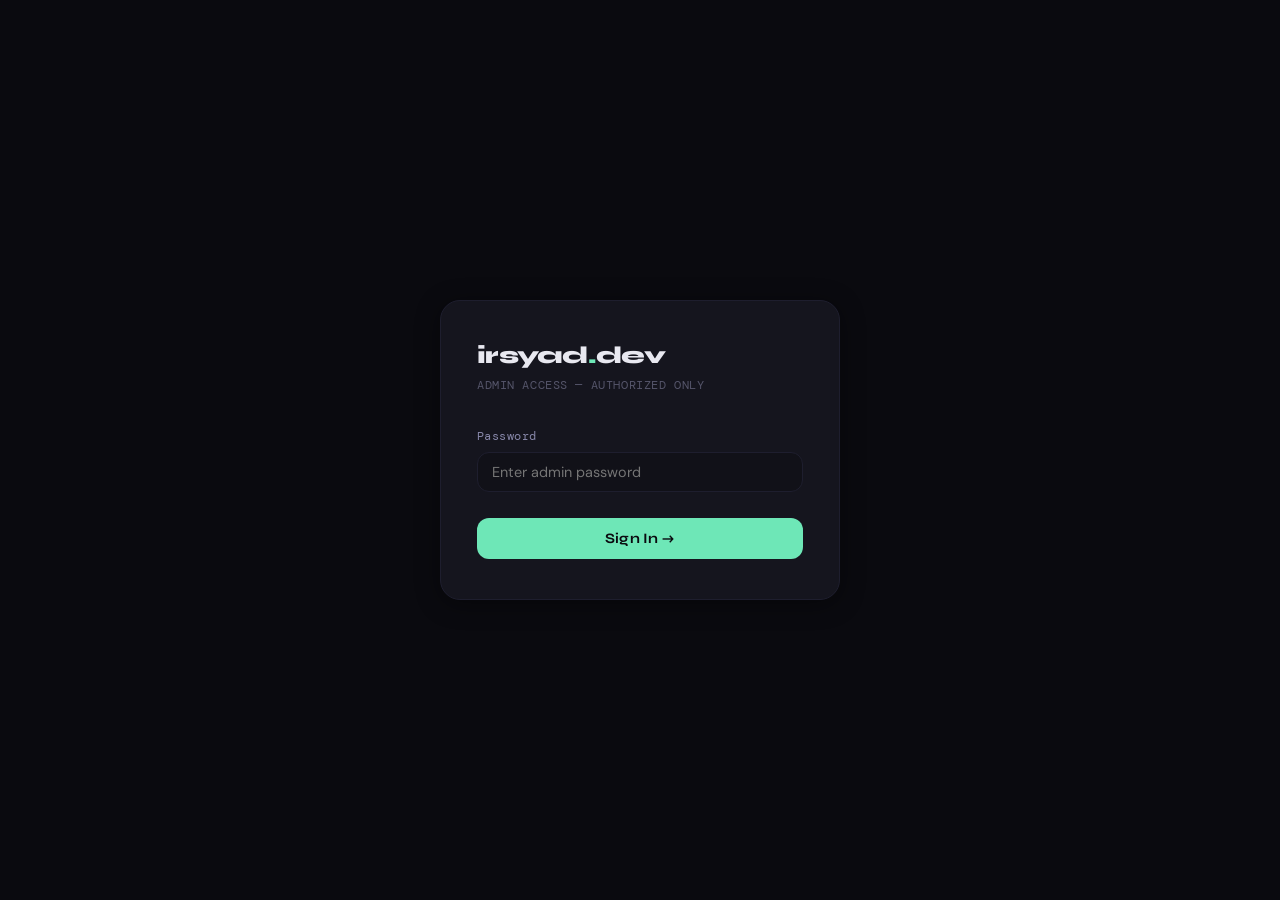
==== admin.html @ d0e0fb67 "Update portfolio v2" ====
<!DOCTYPE html>
<html lang="en" data-theme="dark">
<head>
  <meta charset="UTF-8">
  <meta name="viewport" content="width=device-width, initial-scale=1.0">
  <title>Admin Panel — irsyad.dev</title>
  <link rel="stylesheet" href="styles/admin.css">
</head>
<body>

  <!-- ===== LOGIN PAGE ===== -->
  <div id="login-page" class="login-page">
    <div class="login-card">
      <div class="login-logo">irsyad<span>.</span>dev</div>
      <div class="login-subtitle">ADMIN ACCESS — AUTHORIZED ONLY</div>
      <form id="login-form">
        <div class="form-group">
          <label for="password">Password</label>
          <input type="password" id="password" placeholder="Enter admin password" autocomplete="current-password" required>
        </div>
        <button type="submit" class="btn-login">Sign In →</button>
        <div id="login-error" class="login-error"></div>
      </form>
    </div>
  </div>

  <!-- ===== ADMIN PANEL ===== -->
  <div id="admin-panel">
    <div class="admin-layout">

      <!-- Sidebar -->
      <aside class="admin-sidebar">
        <div class="sidebar-logo">irsyad<span>.</span>admin</div>
        <ul class="sidebar-nav">
          <li><a href="#add-section" class="active">
            <svg width="14" height="14" viewBox="0 0 24 24" fill="none" stroke="currentColor" stroke-width="2"><line x1="12" y1="5" x2="12" y2="19"/><line x1="5" y1="12" x2="19" y2="12"/></svg>
            Add Project
          </a></li>
          <li><a href="#manage-section">
            <svg width="14" height="14" viewBox="0 0 24 24" fill="none" stroke="currentColor" stroke-width="2"><rect x="3" y="3" width="7" height="7"/><rect x="14" y="3" width="7" height="7"/><rect x="14" y="14" width="7" height="7"/><rect x="3" y="14" width="7" height="7"/></svg>
            Manage
          </a></li>
          <li><a href="#json-section">
            <svg width="14" height="14" viewBox="0 0 24 24" fill="none" stroke="currentColor" stroke-width="2"><polyline points="16 18 22 12 16 6"/><polyline points="8 6 2 12 8 18"/></svg>
            Export JSON
          </a></li>
          <li><a href="../index.html" target="_blank">
            <svg width="14" height="14" viewBox="0 0 24 24" fill="none" stroke="currentColor" stroke-width="2"><path d="M18 13v6a2 2 0 0 1-2 2H5a2 2 0 0 1-2-2V8a2 2 0 0 1 2-2h6"/><polyline points="15 3 21 3 21 9"/><line x1="10" y1="14" x2="21" y2="3"/></svg>
            View Portfolio
          </a></li>
        </ul>
        <div class="sidebar-logout">
          <a href="#" id="logout-btn" style="display:flex;align-items:center;gap:8px;color:var(--text3);text-decoration:none;font-size:.8rem;padding:8px 12px;border-radius:8px;transition:all .2s;font-family:'DM Mono',monospace">
            <svg width="13" height="13" viewBox="0 0 24 24" fill="none" stroke="currentColor" stroke-width="2"><path d="M9 21H5a2 2 0 0 1-2-2V5a2 2 0 0 1 2-2h4"/><polyline points="16 17 21 12 16 7"/><line x1="21" y1="12" x2="9" y2="12"/></svg>
            Sign Out
          </a>
        </div>
      </aside>

      <!-- Main Content -->
      <main class="admin-main">
        <div class="admin-header">
          <h1 class="admin-title">Project Manager</h1>
          <div class="admin-subtitle">ADD · MANAGE · EXPORT YOUR PROJECTS</div>
        </div>

        <!-- Alert -->
        <div id="alert-success" class="alert alert-success"></div>
        <div id="alert-error" class="alert alert-error"></div>

        <!-- Add Project Form -->
        <div class="admin-card" id="add-section">
          <h3>
            <svg width="16" height="16" viewBox="0 0 24 24" fill="none" stroke="var(--accent)" stroke-width="2"><line x1="12" y1="5" x2="12" y2="19"/><line x1="5" y1="12" x2="19" y2="12"/></svg>
            Add New Project
          </h3>
          <form id="add-project-form">
            <div class="form-row">
              <div class="form-group">
                <label for="proj-title">Project Title *</label>
                <input type="text" id="proj-title" placeholder="e.g. Sales Performance Dashboard" required>
              </div>
              <div class="form-group">
                <label for="proj-category">Category</label>
                <select id="proj-category">
                  <option value="Data Analytics">Data Analytics</option>
                  <option value="Automation">Automation</option>
                  <option value="Process Improvement">Process Improvement</option>
                  <option value="Other">Other</option>
                </select>
              </div>
            </div>
            <div class="form-group">
              <label for="proj-desc">Description *</label>
              <textarea id="proj-desc" placeholder="Brief description of the project, its goals, and outcomes..." required></textarea>
            </div>
            <div class="form-row">
              <div class="form-group">
                <label for="proj-tools">Tools Used (comma-separated)</label>
                <input type="text" id="proj-tools" placeholder="e.g. Power BI, SQL, Excel">
              </div>
              <div class="form-group">
                <label for="proj-github">GitHub URL</label>
                <input type="url" id="proj-github" placeholder="https://github.com/...">
              </div>
            </div>
            <div class="form-group">
              <label for="proj-image">Image URL (optional)</label>
              <input type="text" id="proj-image" placeholder="https://... or leave empty for default icon">
            </div>
            <div class="form-group">
              <div class="checkbox-group">
                <input type="checkbox" id="proj-featured">
                <label for="proj-featured">Mark as Featured Project</label>
              </div>
            </div>
            <button type="submit" class="btn-submit">Add Project →</button>
          </form>
        </div>

        <!-- Manage Projects -->
        <div class="admin-card" id="manage-section">
          <h3>
            <svg width="16" height="16" viewBox="0 0 24 24" fill="none" stroke="var(--accent)" stroke-width="2"><rect x="3" y="3" width="7" height="7"/><rect x="14" y="3" width="7" height="7"/><rect x="14" y="14" width="7" height="7"/><rect x="3" y="14" width="7" height="7"/></svg>
            Manage Projects
          </h3>
          <div class="projects-list" id="projects-list">
            <!-- Dynamic -->
          </div>
        </div>

        <!-- Export JSON -->
        <div class="admin-card" id="json-section">
          <h3>
            <svg width="16" height="16" viewBox="0 0 24 24" fill="none" stroke="var(--accent)" stroke-width="2"><polyline points="16 18 22 12 16 6"/><polyline points="8 6 2 12 8 18"/></svg>
            Export JSON
          </h3>
          <p style="color:var(--text2);font-size:.85rem;margin-bottom:18px;line-height:1.6">
            Generate the JSON output below, then copy it and save it to <code style="font-family:'DM Mono',monospace;font-size:.78rem;background:var(--bg);padding:2px 7px;border-radius:5px;color:var(--accent)">data/projects.json</code> to update your portfolio.
          </p>
          <button id="generate-json" class="btn-submit">Generate JSON</button>
          <div id="json-output" class="output-area" style="margin-top:20px">// Click "Generate JSON" to see output</div>
          <button id="copy-json" class="copy-btn">Copy JSON</button>
        </div>

      </main>
    </div>
  </div>

  <script src="scripts/admin.js"></script>
</body>
</html>
---- styles/admin.css ----
@import url('https://fonts.googleapis.com/css2?family=Syne:wght@400;600;700;800&family=DM+Mono:wght@300;400;500&family=DM+Sans:wght@300;400;500;600&display=swap');

:root {
  --bg: #0a0a0f;
  --bg2: #111118;
  --card: #15151e;
  --border: #1e1e2e;
  --accent: #6ee7b7;
  --accent-dim: rgba(110,231,183,0.1);
  --accent2: #a78bfa;
  --text: #e8e8f0;
  --text2: #8888aa;
  --text3: #55556a;
  --radius: 12px;
  --shadow: 0 4px 24px rgba(0,0,0,0.4);
}

*, *::before, *::after { box-sizing: border-box; margin: 0; padding: 0; }
html, body { height: 100%; }

body {
  font-family: 'DM Sans', sans-serif;
  background: var(--bg);
  color: var(--text);
  min-height: 100vh;
  display: flex;
  align-items: center;
  justify-content: center;
}

/* Login */
.login-page {
  width: 100%;
  min-height: 100vh;
  display: flex;
  align-items: center;
  justify-content: center;
  padding: 24px;
}

.login-card {
  width: 100%;
  max-width: 400px;
  background: var(--card);
  border: 1px solid var(--border);
  border-radius: 20px;
  padding: 40px 36px;
  box-shadow: var(--shadow);
}

.login-logo {
  font-family: 'Syne', sans-serif;
  font-size: 1.5rem;
  font-weight: 800;
  color: var(--text);
  margin-bottom: 8px;
  letter-spacing: -0.03em;
}

.login-logo span { color: var(--accent); }

.login-subtitle {
  font-family: 'DM Mono', monospace;
  font-size: 0.72rem;
  color: var(--text3);
  margin-bottom: 36px;
  letter-spacing: 0.05em;
}

.form-group { margin-bottom: 18px; }

label {
  display: block;
  font-family: 'DM Mono', monospace;
  font-size: 0.72rem;
  color: var(--text2);
  margin-bottom: 8px;
  letter-spacing: 0.04em;
}

input, textarea, select {
  width: 100%;
  background: var(--bg2);
  border: 1px solid var(--border);
  border-radius: var(--radius);
  padding: 10px 14px;
  color: var(--text);
  font-family: 'DM Sans', sans-serif;
  font-size: 0.9rem;
  transition: border-color 0.2s;
  outline: none;
}

input:focus, textarea:focus, select:focus {
  border-color: var(--accent);
}

textarea { resize: vertical; min-height: 100px; }

.btn-login {
  width: 100%;
  padding: 12px;
  background: var(--accent);
  color: #0a0a0f;
  border: none;
  border-radius: var(--radius);
  font-family: 'Syne', sans-serif;
  font-size: 0.9rem;
  font-weight: 700;
  cursor: pointer;
  letter-spacing: 0.02em;
  transition: all 0.2s;
  margin-top: 8px;
}

.btn-login:hover { background: #a7f3d0; }

.login-error {
  color: #f87171;
  font-family: 'DM Mono', monospace;
  font-size: 0.75rem;
  margin-top: 12px;
  text-align: center;
  display: none;
}

/* Admin panel */
#admin-panel { display: none; width: 100%; }

.admin-layout {
  display: flex;
  min-height: 100vh;
}

.admin-sidebar {
  width: 220px;
  flex-shrink: 0;
  background: var(--card);
  border-right: 1px solid var(--border);
  padding: 28px 20px;
  position: sticky;
  top: 0;
  height: 100vh;
}

.sidebar-logo {
  font-family: 'Syne', sans-serif;
  font-weight: 800;
  font-size: 1rem;
  color: var(--text);
  margin-bottom: 32px;
  letter-spacing: -0.02em;
}

.sidebar-logo span { color: var(--accent); }

.sidebar-nav { list-style: none; }

.sidebar-nav li { margin-bottom: 4px; }

.sidebar-nav a {
  display: flex;
  align-items: center;
  gap: 10px;
  padding: 9px 12px;
  border-radius: 8px;
  color: var(--text2);
  text-decoration: none;
  font-size: 0.85rem;
  transition: all 0.2s;
}

.sidebar-nav a:hover, .sidebar-nav a.active {
  background: var(--accent-dim);
  color: var(--accent);
}

.sidebar-logout {
  margin-top: auto;
  padding-top: 20px;
  border-top: 1px solid var(--border);
  margin-top: 24px;
}

.admin-main {
  flex: 1;
  padding: 40px;
  overflow-y: auto;
}

.admin-header {
  margin-bottom: 36px;
}

.admin-title {
  font-family: 'Syne', sans-serif;
  font-size: 1.6rem;
  font-weight: 800;
  letter-spacing: -0.03em;
  margin-bottom: 4px;
}

.admin-subtitle {
  font-family: 'DM Mono', monospace;
  font-size: 0.72rem;
  color: var(--text3);
  letter-spacing: 0.04em;
}

.admin-card {
  background: var(--card);
  border: 1px solid var(--border);
  border-radius: 16px;
  padding: 32px;
  margin-bottom: 28px;
}

.admin-card h3 {
  font-family: 'Syne', sans-serif;
  font-size: 1rem;
  font-weight: 700;
  margin-bottom: 24px;
  color: var(--text);
  display: flex;
  align-items: center;
  gap: 10px;
}

.form-row { display: grid; grid-template-columns: 1fr 1fr; gap: 16px; }

.checkbox-group {
  display: flex;
  align-items: center;
  gap: 10px;
  margin-top: 8px;
}

.checkbox-group input[type="checkbox"] {
  width: 18px;
  height: 18px;
  accent-color: var(--accent);
}

.checkbox-group label {
  margin-bottom: 0;
  font-size: 0.88rem;
  cursor: pointer;
}

.btn-submit {
  padding: 11px 28px;
  background: var(--accent);
  color: #0a0a0f;
  border: none;
  border-radius: var(--radius);
  font-family: 'Syne', sans-serif;
  font-size: 0.88rem;
  font-weight: 700;
  cursor: pointer;
  transition: all 0.2s;
  margin-top: 8px;
}

.btn-submit:hover { background: #a7f3d0; transform: translateY(-1px); }

.output-area {
  background: var(--bg);
  border: 1px solid var(--border);
  border-radius: var(--radius);
  padding: 20px;
  font-family: 'DM Mono', monospace;
  font-size: 0.78rem;
  color: var(--accent);
  white-space: pre-wrap;
  word-break: break-all;
  max-height: 400px;
  overflow-y: auto;
  line-height: 1.6;
}

.copy-btn {
  padding: 8px 16px;
  background: transparent;
  border: 1px solid var(--border);
  border-radius: 8px;
  color: var(--text2);
  font-family: 'DM Mono', monospace;
  font-size: 0.72rem;
  cursor: pointer;
  transition: all 0.2s;
  margin-top: 12px;
}

.copy-btn:hover { border-color: var(--accent); color: var(--accent); }

.alert {
  padding: 10px 16px;
  border-radius: 8px;
  font-family: 'DM Mono', monospace;
  font-size: 0.75rem;
  margin-bottom: 16px;
  display: none;
}

.alert-success { background: rgba(110,231,183,0.1); color: var(--accent); border: 1px solid rgba(110,231,183,0.2); }
.alert-error { background: rgba(248,113,113,0.1); color: #f87171; border: 1px solid rgba(248,113,113,0.2); }

.projects-list { display: flex; flex-direction: column; gap: 12px; }

.project-item {
  display: flex;
  align-items: center;
  justify-content: space-between;
  padding: 14px 18px;
  background: var(--bg2);
  border: 1px solid var(--border);
  border-radius: var(--radius);
  gap: 12px;
}

.project-item-title { font-size: 0.9rem; font-weight: 600; }
.project-item-meta { font-family: 'DM Mono', monospace; font-size: 0.7rem; color: var(--text3); margin-top: 3px; }

.badge {
  font-family: 'DM Mono', monospace;
  font-size: 0.65rem;
  padding: 2px 8px;
  border-radius: 99px;
  background: var(--accent-dim);
  color: var(--accent);
  border: 1px solid rgba(110,231,183,0.2);
}

.delete-btn {
  padding: 5px 12px;
  background: transparent;
  border: 1px solid rgba(248,113,113,0.3);
  border-radius: 6px;
  color: #f87171;
  font-size: 0.72rem;
  cursor: pointer;
  transition: all 0.2s;
  flex-shrink: 0;
}

.delete-btn:hover { background: rgba(248,113,113,0.1); }

@media (max-width: 768px) {
  .admin-layout { flex-direction: column; }
  .admin-sidebar { width: 100%; height: auto; position: static; }
  .admin-main { padding: 24px 16px; }
  .form-row { grid-template-columns: 1fr; }
}
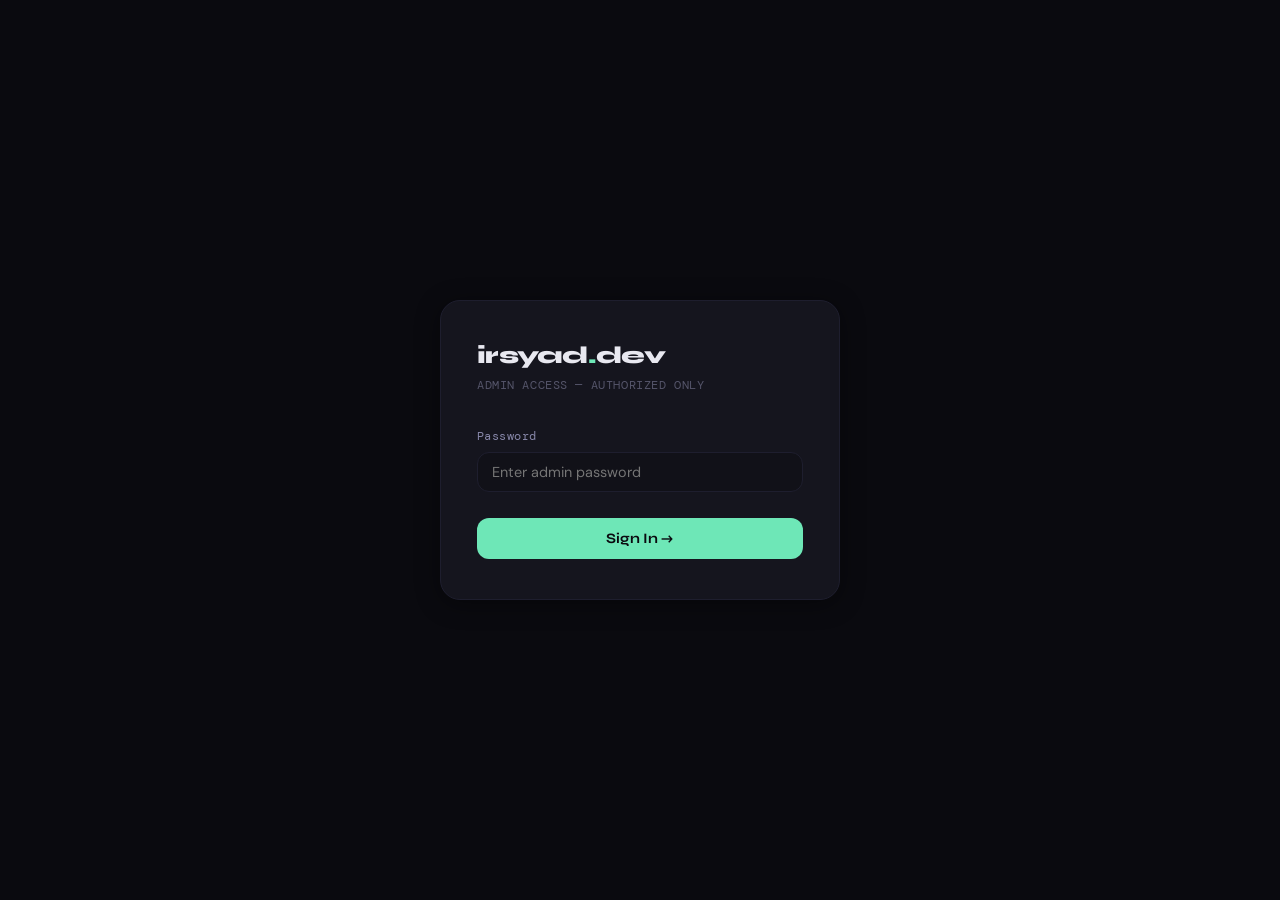
==== commit ebfcc042: "update for edu and exp" ====
--- a/admin.html
+++ b/admin.html
@@ -7,8 +7,6 @@
   <link rel="stylesheet" href="styles/admin.css">
 </head>
 <body>
-
-  <!-- ===== LOGIN PAGE ===== -->
   <div id="login-page" class="login-page">
     <div class="login-card">
       <div class="login-logo">irsyad<span>.</span>dev</div>
@@ -16,137 +14,65 @@
       <form id="login-form">
         <div class="form-group">
           <label for="password">Password</label>
-          <input type="password" id="password" placeholder="Enter admin password" autocomplete="current-password" required>
+          <input type="password" id="password" placeholder="Enter admin password" required>
         </div>
         <button type="submit" class="btn-login">Sign In →</button>
         <div id="login-error" class="login-error"></div>
       </form>
     </div>
   </div>
-
-  <!-- ===== ADMIN PANEL ===== -->
   <div id="admin-panel">
     <div class="admin-layout">
-
-      <!-- Sidebar -->
       <aside class="admin-sidebar">
         <div class="sidebar-logo">irsyad<span>.</span>admin</div>
         <ul class="sidebar-nav">
-          <li><a href="#add-section" class="active">
-            <svg width="14" height="14" viewBox="0 0 24 24" fill="none" stroke="currentColor" stroke-width="2"><line x1="12" y1="5" x2="12" y2="19"/><line x1="5" y1="12" x2="19" y2="12"/></svg>
-            Add Project
-          </a></li>
-          <li><a href="#manage-section">
-            <svg width="14" height="14" viewBox="0 0 24 24" fill="none" stroke="currentColor" stroke-width="2"><rect x="3" y="3" width="7" height="7"/><rect x="14" y="3" width="7" height="7"/><rect x="14" y="14" width="7" height="7"/><rect x="3" y="14" width="7" height="7"/></svg>
-            Manage
-          </a></li>
-          <li><a href="#json-section">
-            <svg width="14" height="14" viewBox="0 0 24 24" fill="none" stroke="currentColor" stroke-width="2"><polyline points="16 18 22 12 16 6"/><polyline points="8 6 2 12 8 18"/></svg>
-            Export JSON
-          </a></li>
-          <li><a href="../index.html" target="_blank">
-            <svg width="14" height="14" viewBox="0 0 24 24" fill="none" stroke="currentColor" stroke-width="2"><path d="M18 13v6a2 2 0 0 1-2 2H5a2 2 0 0 1-2-2V8a2 2 0 0 1 2-2h6"/><polyline points="15 3 21 3 21 9"/><line x1="10" y1="14" x2="21" y2="3"/></svg>
-            View Portfolio
-          </a></li>
+          <li><a href="#add-section" class="active">+ Add Project</a></li>
+          <li><a href="#manage-section">⊞ Manage</a></li>
+          <li><a href="#json-section">{} Export JSON</a></li>
+          <li><a href="../index.html" target="_blank">↗ View Portfolio</a></li>
         </ul>
-        <div class="sidebar-logout">
-          <a href="#" id="logout-btn" style="display:flex;align-items:center;gap:8px;color:var(--text3);text-decoration:none;font-size:.8rem;padding:8px 12px;border-radius:8px;transition:all .2s;font-family:'DM Mono',monospace">
-            <svg width="13" height="13" viewBox="0 0 24 24" fill="none" stroke="currentColor" stroke-width="2"><path d="M9 21H5a2 2 0 0 1-2-2V5a2 2 0 0 1 2-2h4"/><polyline points="16 17 21 12 16 7"/><line x1="21" y1="12" x2="9" y2="12"/></svg>
-            Sign Out
-          </a>
+        <div class="sidebar-logout" style="margin-top:24px;border-top:1px solid var(--border);padding-top:16px">
+          <a href="#" id="logout-btn" style="display:flex;align-items:center;gap:8px;color:var(--text3);text-decoration:none;font-size:.8rem;padding:8px 12px;border-radius:8px;font-family:'DM Mono',monospace">← Sign Out</a>
         </div>
       </aside>
-
-      <!-- Main Content -->
       <main class="admin-main">
         <div class="admin-header">
           <h1 class="admin-title">Project Manager</h1>
           <div class="admin-subtitle">ADD · MANAGE · EXPORT YOUR PROJECTS</div>
         </div>
-
-        <!-- Alert -->
         <div id="alert-success" class="alert alert-success"></div>
         <div id="alert-error" class="alert alert-error"></div>
-
-        <!-- Add Project Form -->
         <div class="admin-card" id="add-section">
-          <h3>
-            <svg width="16" height="16" viewBox="0 0 24 24" fill="none" stroke="var(--accent)" stroke-width="2"><line x1="12" y1="5" x2="12" y2="19"/><line x1="5" y1="12" x2="19" y2="12"/></svg>
-            Add New Project
-          </h3>
+          <h3>+ Add New Project</h3>
           <form id="add-project-form">
             <div class="form-row">
-              <div class="form-group">
-                <label for="proj-title">Project Title *</label>
-                <input type="text" id="proj-title" placeholder="e.g. Sales Performance Dashboard" required>
-              </div>
-              <div class="form-group">
-                <label for="proj-category">Category</label>
-                <select id="proj-category">
-                  <option value="Data Analytics">Data Analytics</option>
-                  <option value="Automation">Automation</option>
-                  <option value="Process Improvement">Process Improvement</option>
-                  <option value="Other">Other</option>
-                </select>
-              </div>
+              <div class="form-group"><label for="proj-title">Project Title *</label><input type="text" id="proj-title" placeholder="e.g. Sales Performance Dashboard" required></div>
+              <div class="form-group"><label for="proj-category">Category</label><select id="proj-category"><option value="Data Analytics">Data Analytics</option><option value="Automation">Automation</option><option value="Process Improvement">Process Improvement</option><option value="Other">Other</option></select></div>
             </div>
-            <div class="form-group">
-              <label for="proj-desc">Description *</label>
-              <textarea id="proj-desc" placeholder="Brief description of the project, its goals, and outcomes..." required></textarea>
+            <div class="form-group"><label for="proj-desc">Description *</label><textarea id="proj-desc" placeholder="Brief description..." required></textarea></div>
+            <div class="form-row">
+              <div class="form-group"><label for="proj-tools">Tools Used (comma-separated)</label><input type="text" id="proj-tools" placeholder="e.g. Power BI, SQL, Excel"></div>
+              <div class="form-group"><label for="proj-github">GitHub URL</label><input type="url" id="proj-github" placeholder="https://github.com/..."></div>
             </div>
-            <div class="form-row">
-              <div class="form-group">
-                <label for="proj-tools">Tools Used (comma-separated)</label>
-                <input type="text" id="proj-tools" placeholder="e.g. Power BI, SQL, Excel">
-              </div>
-              <div class="form-group">
-                <label for="proj-github">GitHub URL</label>
-                <input type="url" id="proj-github" placeholder="https://github.com/...">
-              </div>
-            </div>
-            <div class="form-group">
-              <label for="proj-image">Image URL (optional)</label>
-              <input type="text" id="proj-image" placeholder="https://... or leave empty for default icon">
-            </div>
-            <div class="form-group">
-              <div class="checkbox-group">
-                <input type="checkbox" id="proj-featured">
-                <label for="proj-featured">Mark as Featured Project</label>
-              </div>
-            </div>
+            <div class="form-group"><label for="proj-image">Image URL (optional)</label><input type="text" id="proj-image" placeholder="https://..."></div>
+            <div class="form-group"><div class="checkbox-group"><input type="checkbox" id="proj-featured"><label for="proj-featured">Mark as Featured Project</label></div></div>
             <button type="submit" class="btn-submit">Add Project →</button>
           </form>
         </div>
-
-        <!-- Manage Projects -->
         <div class="admin-card" id="manage-section">
-          <h3>
-            <svg width="16" height="16" viewBox="0 0 24 24" fill="none" stroke="var(--accent)" stroke-width="2"><rect x="3" y="3" width="7" height="7"/><rect x="14" y="3" width="7" height="7"/><rect x="14" y="14" width="7" height="7"/><rect x="3" y="14" width="7" height="7"/></svg>
-            Manage Projects
-          </h3>
-          <div class="projects-list" id="projects-list">
-            <!-- Dynamic -->
-          </div>
+          <h3>⊞ Manage Projects</h3>
+          <div class="projects-list" id="projects-list"></div>
         </div>
-
-        <!-- Export JSON -->
         <div class="admin-card" id="json-section">
-          <h3>
-            <svg width="16" height="16" viewBox="0 0 24 24" fill="none" stroke="var(--accent)" stroke-width="2"><polyline points="16 18 22 12 16 6"/><polyline points="8 6 2 12 8 18"/></svg>
-            Export JSON
-          </h3>
-          <p style="color:var(--text2);font-size:.85rem;margin-bottom:18px;line-height:1.6">
-            Generate the JSON output below, then copy it and save it to <code style="font-family:'DM Mono',monospace;font-size:.78rem;background:var(--bg);padding:2px 7px;border-radius:5px;color:var(--accent)">data/projects.json</code> to update your portfolio.
-          </p>
+          <h3>{} Export JSON</h3>
+          <p style="color:var(--text2);font-size:.85rem;margin-bottom:18px;line-height:1.6">Generate JSON and copy it to <code style="font-family:'DM Mono',monospace;font-size:.78rem;background:var(--bg);padding:2px 7px;border-radius:5px;color:var(--accent)">data/projects.json</code></p>
           <button id="generate-json" class="btn-submit">Generate JSON</button>
           <div id="json-output" class="output-area" style="margin-top:20px">// Click "Generate JSON" to see output</div>
           <button id="copy-json" class="copy-btn">Copy JSON</button>
         </div>
-
       </main>
     </div>
   </div>
-
   <script src="scripts/admin.js"></script>
 </body>
 </html>
--- a/styles/admin.css
+++ b/styles/admin.css
@@ -1,353 +1,47 @@
 @import url('https://fonts.googleapis.com/css2?family=Syne:wght@400;600;700;800&family=DM+Mono:wght@300;400;500&family=DM+Sans:wght@300;400;500;600&display=swap');
-
-:root {
-  --bg: #0a0a0f;
-  --bg2: #111118;
-  --card: #15151e;
-  --border: #1e1e2e;
-  --accent: #6ee7b7;
-  --accent-dim: rgba(110,231,183,0.1);
-  --accent2: #a78bfa;
-  --text: #e8e8f0;
-  --text2: #8888aa;
-  --text3: #55556a;
-  --radius: 12px;
-  --shadow: 0 4px 24px rgba(0,0,0,0.4);
-}
-
-*, *::before, *::after { box-sizing: border-box; margin: 0; padding: 0; }
-html, body { height: 100%; }
-
-body {
-  font-family: 'DM Sans', sans-serif;
-  background: var(--bg);
-  color: var(--text);
-  min-height: 100vh;
-  display: flex;
-  align-items: center;
-  justify-content: center;
-}
-
-/* Login */
-.login-page {
-  width: 100%;
-  min-height: 100vh;
-  display: flex;
-  align-items: center;
-  justify-content: center;
-  padding: 24px;
-}
-
-.login-card {
-  width: 100%;
-  max-width: 400px;
-  background: var(--card);
-  border: 1px solid var(--border);
-  border-radius: 20px;
-  padding: 40px 36px;
-  box-shadow: var(--shadow);
-}
-
-.login-logo {
-  font-family: 'Syne', sans-serif;
-  font-size: 1.5rem;
-  font-weight: 800;
-  color: var(--text);
-  margin-bottom: 8px;
-  letter-spacing: -0.03em;
-}
-
-.login-logo span { color: var(--accent); }
-
-.login-subtitle {
-  font-family: 'DM Mono', monospace;
-  font-size: 0.72rem;
-  color: var(--text3);
-  margin-bottom: 36px;
-  letter-spacing: 0.05em;
-}
-
-.form-group { margin-bottom: 18px; }
-
-label {
-  display: block;
-  font-family: 'DM Mono', monospace;
-  font-size: 0.72rem;
-  color: var(--text2);
-  margin-bottom: 8px;
-  letter-spacing: 0.04em;
-}
-
-input, textarea, select {
-  width: 100%;
-  background: var(--bg2);
-  border: 1px solid var(--border);
-  border-radius: var(--radius);
-  padding: 10px 14px;
-  color: var(--text);
-  font-family: 'DM Sans', sans-serif;
-  font-size: 0.9rem;
-  transition: border-color 0.2s;
-  outline: none;
-}
-
-input:focus, textarea:focus, select:focus {
-  border-color: var(--accent);
-}
-
-textarea { resize: vertical; min-height: 100px; }
-
-.btn-login {
-  width: 100%;
-  padding: 12px;
-  background: var(--accent);
-  color: #0a0a0f;
-  border: none;
-  border-radius: var(--radius);
-  font-family: 'Syne', sans-serif;
-  font-size: 0.9rem;
-  font-weight: 700;
-  cursor: pointer;
-  letter-spacing: 0.02em;
-  transition: all 0.2s;
-  margin-top: 8px;
-}
-
-.btn-login:hover { background: #a7f3d0; }
-
-.login-error {
-  color: #f87171;
-  font-family: 'DM Mono', monospace;
-  font-size: 0.75rem;
-  margin-top: 12px;
-  text-align: center;
-  display: none;
-}
-
-/* Admin panel */
-#admin-panel { display: none; width: 100%; }
-
-.admin-layout {
-  display: flex;
-  min-height: 100vh;
-}
-
-.admin-sidebar {
-  width: 220px;
-  flex-shrink: 0;
-  background: var(--card);
-  border-right: 1px solid var(--border);
-  padding: 28px 20px;
-  position: sticky;
-  top: 0;
-  height: 100vh;
-}
-
-.sidebar-logo {
-  font-family: 'Syne', sans-serif;
-  font-weight: 800;
-  font-size: 1rem;
-  color: var(--text);
-  margin-bottom: 32px;
-  letter-spacing: -0.02em;
-}
-
-.sidebar-logo span { color: var(--accent); }
-
-.sidebar-nav { list-style: none; }
-
-.sidebar-nav li { margin-bottom: 4px; }
-
-.sidebar-nav a {
-  display: flex;
-  align-items: center;
-  gap: 10px;
-  padding: 9px 12px;
-  border-radius: 8px;
-  color: var(--text2);
-  text-decoration: none;
-  font-size: 0.85rem;
-  transition: all 0.2s;
-}
-
-.sidebar-nav a:hover, .sidebar-nav a.active {
-  background: var(--accent-dim);
-  color: var(--accent);
-}
-
-.sidebar-logout {
-  margin-top: auto;
-  padding-top: 20px;
-  border-top: 1px solid var(--border);
-  margin-top: 24px;
-}
-
-.admin-main {
-  flex: 1;
-  padding: 40px;
-  overflow-y: auto;
-}
-
-.admin-header {
-  margin-bottom: 36px;
-}
-
-.admin-title {
-  font-family: 'Syne', sans-serif;
-  font-size: 1.6rem;
-  font-weight: 800;
-  letter-spacing: -0.03em;
-  margin-bottom: 4px;
-}
-
-.admin-subtitle {
-  font-family: 'DM Mono', monospace;
-  font-size: 0.72rem;
-  color: var(--text3);
-  letter-spacing: 0.04em;
-}
-
-.admin-card {
-  background: var(--card);
-  border: 1px solid var(--border);
-  border-radius: 16px;
-  padding: 32px;
-  margin-bottom: 28px;
-}
-
-.admin-card h3 {
-  font-family: 'Syne', sans-serif;
-  font-size: 1rem;
-  font-weight: 700;
-  margin-bottom: 24px;
-  color: var(--text);
-  display: flex;
-  align-items: center;
-  gap: 10px;
-}
-
-.form-row { display: grid; grid-template-columns: 1fr 1fr; gap: 16px; }
-
-.checkbox-group {
-  display: flex;
-  align-items: center;
-  gap: 10px;
-  margin-top: 8px;
-}
-
-.checkbox-group input[type="checkbox"] {
-  width: 18px;
-  height: 18px;
-  accent-color: var(--accent);
-}
-
-.checkbox-group label {
-  margin-bottom: 0;
-  font-size: 0.88rem;
-  cursor: pointer;
-}
-
-.btn-submit {
-  padding: 11px 28px;
-  background: var(--accent);
-  color: #0a0a0f;
-  border: none;
-  border-radius: var(--radius);
-  font-family: 'Syne', sans-serif;
-  font-size: 0.88rem;
-  font-weight: 700;
-  cursor: pointer;
-  transition: all 0.2s;
-  margin-top: 8px;
-}
-
-.btn-submit:hover { background: #a7f3d0; transform: translateY(-1px); }
-
-.output-area {
-  background: var(--bg);
-  border: 1px solid var(--border);
-  border-radius: var(--radius);
-  padding: 20px;
-  font-family: 'DM Mono', monospace;
-  font-size: 0.78rem;
-  color: var(--accent);
-  white-space: pre-wrap;
-  word-break: break-all;
-  max-height: 400px;
-  overflow-y: auto;
-  line-height: 1.6;
-}
-
-.copy-btn {
-  padding: 8px 16px;
-  background: transparent;
-  border: 1px solid var(--border);
-  border-radius: 8px;
-  color: var(--text2);
-  font-family: 'DM Mono', monospace;
-  font-size: 0.72rem;
-  cursor: pointer;
-  transition: all 0.2s;
-  margin-top: 12px;
-}
-
-.copy-btn:hover { border-color: var(--accent); color: var(--accent); }
-
-.alert {
-  padding: 10px 16px;
-  border-radius: 8px;
-  font-family: 'DM Mono', monospace;
-  font-size: 0.75rem;
-  margin-bottom: 16px;
-  display: none;
-}
-
-.alert-success { background: rgba(110,231,183,0.1); color: var(--accent); border: 1px solid rgba(110,231,183,0.2); }
-.alert-error { background: rgba(248,113,113,0.1); color: #f87171; border: 1px solid rgba(248,113,113,0.2); }
-
-.projects-list { display: flex; flex-direction: column; gap: 12px; }
-
-.project-item {
-  display: flex;
-  align-items: center;
-  justify-content: space-between;
-  padding: 14px 18px;
-  background: var(--bg2);
-  border: 1px solid var(--border);
-  border-radius: var(--radius);
-  gap: 12px;
-}
-
-.project-item-title { font-size: 0.9rem; font-weight: 600; }
-.project-item-meta { font-family: 'DM Mono', monospace; font-size: 0.7rem; color: var(--text3); margin-top: 3px; }
-
-.badge {
-  font-family: 'DM Mono', monospace;
-  font-size: 0.65rem;
-  padding: 2px 8px;
-  border-radius: 99px;
-  background: var(--accent-dim);
-  color: var(--accent);
-  border: 1px solid rgba(110,231,183,0.2);
-}
-
-.delete-btn {
-  padding: 5px 12px;
-  background: transparent;
-  border: 1px solid rgba(248,113,113,0.3);
-  border-radius: 6px;
-  color: #f87171;
-  font-size: 0.72rem;
-  cursor: pointer;
-  transition: all 0.2s;
-  flex-shrink: 0;
-}
-
-.delete-btn:hover { background: rgba(248,113,113,0.1); }
-
-@media (max-width: 768px) {
-  .admin-layout { flex-direction: column; }
-  .admin-sidebar { width: 100%; height: auto; position: static; }
-  .admin-main { padding: 24px 16px; }
-  .form-row { grid-template-columns: 1fr; }
-}
+:root{--bg:#0a0a0f;--bg2:#111118;--card:#15151e;--border:#1e1e2e;--accent:#6ee7b7;--accent-dim:rgba(110,231,183,0.1);--text:#e8e8f0;--text2:#8888aa;--text3:#55556a;--radius:12px;--shadow:0 4px 24px rgba(0,0,0,0.4)}
+*,*::before,*::after{box-sizing:border-box;margin:0;padding:0}html,body{height:100%}
+body{font-family:'DM Sans',sans-serif;background:var(--bg);color:var(--text);min-height:100vh;display:flex;align-items:center;justify-content:center}
+.login-page{width:100%;min-height:100vh;display:flex;align-items:center;justify-content:center;padding:24px}
+.login-card{width:100%;max-width:400px;background:var(--card);border:1px solid var(--border);border-radius:20px;padding:40px 36px;box-shadow:var(--shadow)}
+.login-logo{font-family:'Syne',sans-serif;font-size:1.5rem;font-weight:800;color:var(--text);margin-bottom:8px;letter-spacing:-.03em}.login-logo span{color:var(--accent)}
+.login-subtitle{font-family:'DM Mono',monospace;font-size:.72rem;color:var(--text3);margin-bottom:36px;letter-spacing:.05em}
+.form-group{margin-bottom:18px}
+label{display:block;font-family:'DM Mono',monospace;font-size:.72rem;color:var(--text2);margin-bottom:8px;letter-spacing:.04em}
+input,textarea,select{width:100%;background:var(--bg2);border:1px solid var(--border);border-radius:var(--radius);padding:10px 14px;color:var(--text);font-family:'DM Sans',sans-serif;font-size:.9rem;transition:border-color .2s;outline:none}
+input:focus,textarea:focus,select:focus{border-color:var(--accent)}textarea{resize:vertical;min-height:100px}
+.btn-login{width:100%;padding:12px;background:var(--accent);color:#0a0a0f;border:none;border-radius:var(--radius);font-family:'Syne',sans-serif;font-size:.9rem;font-weight:700;cursor:pointer;transition:all .2s;margin-top:8px}
+.btn-login:hover{background:#a7f3d0}
+.login-error{color:#f87171;font-family:'DM Mono',monospace;font-size:.75rem;margin-top:12px;text-align:center;display:none}
+#admin-panel{display:none;width:100%}
+.admin-layout{display:flex;min-height:100vh}
+.admin-sidebar{width:220px;flex-shrink:0;background:var(--card);border-right:1px solid var(--border);padding:28px 20px;position:sticky;top:0;height:100vh}
+.sidebar-logo{font-family:'Syne',sans-serif;font-weight:800;font-size:1rem;color:var(--text);margin-bottom:32px;letter-spacing:-.02em}.sidebar-logo span{color:var(--accent)}
+.sidebar-nav{list-style:none}.sidebar-nav li{margin-bottom:4px}
+.sidebar-nav a{display:flex;align-items:center;gap:10px;padding:9px 12px;border-radius:8px;color:var(--text2);text-decoration:none;font-size:.85rem;transition:all .2s}
+.sidebar-nav a:hover,.sidebar-nav a.active{background:var(--accent-dim);color:var(--accent)}
+.admin-main{flex:1;padding:40px;overflow-y:auto}
+.admin-header{margin-bottom:36px}
+.admin-title{font-family:'Syne',sans-serif;font-size:1.6rem;font-weight:800;letter-spacing:-.03em;margin-bottom:4px}
+.admin-subtitle{font-family:'DM Mono',monospace;font-size:.72rem;color:var(--text3);letter-spacing:.04em}
+.admin-card{background:var(--card);border:1px solid var(--border);border-radius:16px;padding:32px;margin-bottom:28px}
+.admin-card h3{font-family:'Syne',sans-serif;font-size:1rem;font-weight:700;margin-bottom:24px;color:var(--text);display:flex;align-items:center;gap:10px}
+.form-row{display:grid;grid-template-columns:1fr 1fr;gap:16px}
+.checkbox-group{display:flex;align-items:center;gap:10px;margin-top:8px}
+.checkbox-group input[type="checkbox"]{width:18px;height:18px;accent-color:var(--accent)}
+.checkbox-group label{margin-bottom:0;font-size:.88rem;cursor:pointer}
+.btn-submit{padding:11px 28px;background:var(--accent);color:#0a0a0f;border:none;border-radius:var(--radius);font-family:'Syne',sans-serif;font-size:.88rem;font-weight:700;cursor:pointer;transition:all .2s;margin-top:8px}
+.btn-submit:hover{background:#a7f3d0;transform:translateY(-1px)}
+.output-area{background:var(--bg);border:1px solid var(--border);border-radius:var(--radius);padding:20px;font-family:'DM Mono',monospace;font-size:.78rem;color:var(--accent);white-space:pre-wrap;word-break:break-all;max-height:400px;overflow-y:auto;line-height:1.6}
+.copy-btn{padding:8px 16px;background:transparent;border:1px solid var(--border);border-radius:8px;color:var(--text2);font-family:'DM Mono',monospace;font-size:.72rem;cursor:pointer;transition:all .2s;margin-top:12px}
+.copy-btn:hover{border-color:var(--accent);color:var(--accent)}
+.alert{padding:10px 16px;border-radius:8px;font-family:'DM Mono',monospace;font-size:.75rem;margin-bottom:16px;display:none}
+.alert-success{background:rgba(110,231,183,.1);color:var(--accent);border:1px solid rgba(110,231,183,.2)}
+.alert-error{background:rgba(248,113,113,.1);color:#f87171;border:1px solid rgba(248,113,113,.2)}
+.projects-list{display:flex;flex-direction:column;gap:12px}
+.project-item{display:flex;align-items:center;justify-content:space-between;padding:14px 18px;background:var(--bg2);border:1px solid var(--border);border-radius:var(--radius);gap:12px}
+.project-item-title{font-size:.9rem;font-weight:600}.project-item-meta{font-family:'DM Mono',monospace;font-size:.7rem;color:var(--text3);margin-top:3px}
+.badge{font-family:'DM Mono',monospace;font-size:.65rem;padding:2px 8px;border-radius:99px;background:var(--accent-dim);color:var(--accent);border:1px solid rgba(110,231,183,.2)}
+.delete-btn{padding:5px 12px;background:transparent;border:1px solid rgba(248,113,113,.3);border-radius:6px;color:#f87171;font-size:.72rem;cursor:pointer;transition:all .2s;flex-shrink:0}
+.delete-btn:hover{background:rgba(248,113,113,.1)}
+@media(max-width:768px){.admin-layout{flex-direction:column}.admin-sidebar{width:100%;height:auto;position:static}.admin-main{padding:24px 16px}.form-row{grid-template-columns:1fr}}
